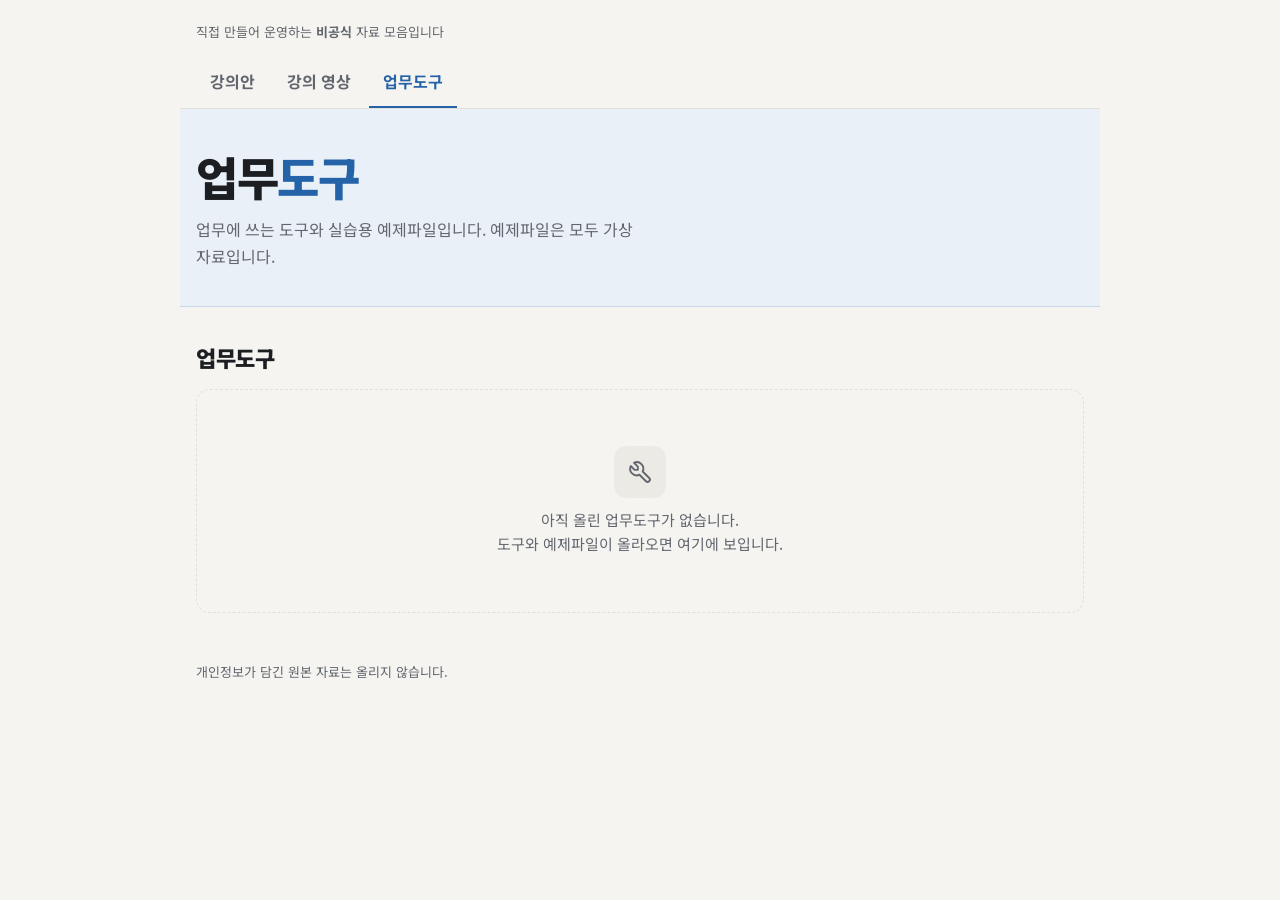
==== tools.html @ 0a762c7c "연수 자료실 첫 틀: 강의안 · 강의 영상 · 업무도구 세 페이지(빈 목록) Co-Authored-By: Claude Opus 5.5 <noreply@anthropic.com> C" ====
<!doctype html>
<html lang="ko">
<head>
<meta charset="utf-8">
<meta name="viewport" content="width=device-width,initial-scale=1">
<title>업무도구</title>
<meta name="description" content="업무에 쓰는 도구와 실습용 예제파일입니다. 예제파일은 모두 가상 자료입니다.">
<link rel="preconnect" href="https://fonts.googleapis.com">
<link rel="preconnect" href="https://fonts.gstatic.com" crossorigin>
<link rel="stylesheet" href="https://fonts.googleapis.com/css2?family=Noto+Sans+KR:wght@400;500;700;900&display=swap">
<link rel="stylesheet" href="assets/lec.css">
</head>
<body data-page="tool">
<div class="wrap">
  <div class="top">
    <small>직접 만들어 운영하는 <b>비공식</b> 자료 모음입니다<span id="stamp"></span></small>
    <nav class="tabs" aria-label="사이트">
      <a href="index.html">강의안</a>
      <a href="videos.html">강의 영상</a>
      <a href="tools.html" aria-current="page">업무도구</a>
    </nav>
  </div>

  <section class="hero">
    <h1>업무<em>도구</em></h1>
    <p>업무에 쓰는 도구와 실습용 예제파일입니다. 예제파일은 모두 가상 자료입니다.</p>
  </section>

  <div class="head">
    <h2>업무도구<em id="total"></em></h2>
    <small id="summary"></small>
  </div>
  <ul class="list" id="list"></ul>

  <footer>개인정보가 담긴 원본 자료는 올리지 않습니다.</footer>
</div>
<script src="assets/lec.js"></script>
</body>
</html>
---- assets/lec.css ----
/* 강의 · 영상 · 업무도구 세 페이지 공용 */
:root{
  --bg:#F5F4F0; --card:#FFFFFF; --ink:#1C1E22; --soft:#62666E; --line:#E2E0DA; --chip:#ECEAE4;
  --acc:#2563A8; --acc-bg:#EAF0F8; --acc-line:#C9D7EA;
  --soon:#8A5A00; --soon-bg:#FFF4D6; --soon-line:#E9C97A;
  --done:#2E6B3F; --done-bg:#E5F2E8;
  --f:"Noto Sans KR","Apple SD Gothic Neo","Malgun Gothic",sans-serif;
}
*{box-sizing:border-box}
html,body{margin:0;background:var(--bg);color:var(--ink);font-family:var(--f);word-break:keep-all}
a{color:inherit}
.wrap{max-width:920px;margin:0 auto;padding:0 16px 80px}
/* 위 띠: 사이트 안 이동 */
.top{padding:22px 0 0}
.top small{display:block;font-size:13px;color:var(--soft);line-height:1.6}
.tabs{display:flex;gap:4px;margin:14px -16px 0;padding:0 16px;border-bottom:1px solid var(--line);overflow-x:auto;scrollbar-width:none}
.tabs::-webkit-scrollbar{display:none}
.tabs a{flex:none;padding:12px 14px 13px;font-size:16px;font-weight:700;text-decoration:none;color:var(--soft);border-bottom:3px solid transparent;margin-bottom:-1px}
.tabs a[aria-current=page]{color:var(--acc);border-bottom-color:var(--acc)}
.tabs .sep{flex:none;width:1px;margin:14px 6px;background:var(--line)}
/* 머리말 */
.hero{margin:0 -16px;padding:40px 16px 36px;background:var(--acc-bg);border-bottom:1px solid var(--acc-line)}
.hero h1{margin:0;font-size:clamp(30px,6vw,46px);font-weight:900;letter-spacing:-.03em;line-height:1.2}
.hero h1 em{font-style:normal;color:var(--acc)}
.hero p{margin:12px 0 0;font-size:16px;line-height:1.7;color:var(--soft);max-width:56ch}
/* 목록 머리 */
.head{display:flex;flex-wrap:wrap;align-items:baseline;gap:4px 10px;margin:34px 0 0}
.head h2{margin:0;font-size:22px;font-weight:900;letter-spacing:-.02em}
.head h2 em{font-style:normal;color:var(--acc);margin-left:6px}
.head small{font-size:13.5px;color:var(--soft)}
.seg{display:inline-flex;background:var(--chip);border-radius:999px;padding:3px;margin:14px 0 0}
.seg[hidden]{display:none}
.seg button{border:0;background:none;font:500 14px var(--f);padding:7px 14px;border-radius:999px;cursor:pointer;color:var(--soft);min-height:36px}
.seg button em{font-style:normal;margin-left:4px;font-size:12px}
.seg button[aria-pressed=true]{background:var(--card);color:var(--ink);box-shadow:0 1px 2px rgba(0,0,0,.08)}
.list{display:flex;flex-direction:column;gap:14px;margin:16px 0 0;padding:0;list-style:none}
/* 아이콘 칸 */
.ico{display:grid;place-items:center;width:52px;height:52px;border-radius:12px;background:var(--acc-bg);color:var(--acc)}
.ico svg{width:26px;height:26px}
/* 소통방 */
.chat{display:grid;grid-template-columns:auto 1fr auto;gap:16px;align-items:center;padding:20px;border:1px solid var(--acc-line);border-radius:14px;background:var(--acc-bg)}
.chat .ico{background:var(--acc);color:#fff}
.chat b{display:block;font-size:17px}
.chat p{margin:4px 0 0;font-size:14.5px;line-height:1.6;color:var(--soft)}
/* 단추 */
.btn{display:inline-flex;align-items:center;justify-content:center;gap:6px;min-height:44px;padding:0 18px;border-radius:10px;font:700 15px var(--f);text-decoration:none;white-space:nowrap;
  border:1px solid var(--acc);background:var(--acc);color:#fff;cursor:pointer}
.btn.ghost{background:var(--card);color:var(--acc)}
.btn svg{width:18px;height:18px;flex:none}
.btn small{font-weight:500;opacity:.8}
.btn[aria-disabled=true]{border-color:var(--line);background:var(--chip);color:var(--soft);cursor:default}
/* 카드 */
.item{display:grid;grid-template-columns:auto 1fr;gap:16px;padding:20px;border:1px solid var(--line);border-radius:14px;background:var(--card)}
.item.done .ico{background:var(--chip);color:var(--soft)}
.when{display:flex;flex-wrap:wrap;align-items:center;gap:6px 10px;font-size:15px;font-weight:700;font-variant-numeric:tabular-nums}
.badge{display:inline-block;padding:2px 10px;border-radius:999px;font-size:13px;font-weight:700;border:1px solid transparent}
.badge.soon{background:var(--soon-bg);color:var(--soon);border-color:var(--soon-line)}
.badge.today{background:var(--acc);color:#fff}
.badge.done{background:var(--done-bg);color:var(--done)}
.item h3{margin:0;font-size:18px;line-height:1.4;letter-spacing:-.01em}
.when + h3{margin-top:8px}
.item p{margin:4px 0 0;font-size:14.5px;line-height:1.65;color:var(--soft)}
.meta{display:flex;flex-wrap:wrap;gap:4px 14px;margin:8px 0 0;padding:0;list-style:none;font-size:13.5px;color:var(--soft)}
.meta li::before{content:"· ";color:var(--line)}
.meta li:first-child::before{content:""}
.tags{display:flex;flex-wrap:wrap;gap:5px;margin:10px 0 0}
.tags span{font-size:12.5px;padding:2px 9px;border-radius:999px;background:var(--chip);color:var(--soft)}
.acts{display:flex;flex-wrap:wrap;gap:8px;margin:14px 0 0}
/* 영상: 그림 칸을 누르면 그 자리에서 재생 */
.vid{padding:0;overflow:hidden;grid-template-columns:1fr;gap:0}
.vid .body{padding:16px 20px 20px}
.screen{position:relative;display:block;width:100%;aspect-ratio:16/9;border:0;padding:0;background:#15171B;cursor:pointer;color:#fff}
.screen img{width:100%;height:100%;object-fit:cover;display:block}
.screen .play{position:absolute;inset:0;margin:auto;width:68px;height:68px;border-radius:50%;background:rgba(20,22,26,.72);display:grid;place-items:center}
.screen .play svg{width:30px;height:30px;margin-left:4px}
.screen .dur{position:absolute;right:10px;bottom:10px;padding:2px 8px;border-radius:6px;background:rgba(20,22,26,.8);font-size:13px;font-variant-numeric:tabular-nums}
.screen:hover .play,.screen:focus-visible .play{background:var(--acc)}
.screen iframe,.screen video{position:absolute;inset:0;width:100%;height:100%;border:0;background:#000}
.vids{display:grid;grid-template-columns:repeat(auto-fill,minmax(min(100%,400px),1fr));gap:16px}
/* 빈 화면 */
.empty{display:flex;flex-direction:column;align-items:center;gap:10px;padding:56px 16px;border:1px dashed var(--line);border-radius:14px;text-align:center;color:var(--soft);font-size:15px;line-height:1.6;grid-column:1 / -1}
.empty .ico{background:var(--chip);color:var(--soft)}
footer{margin-top:48px;font-size:13px;color:var(--soft);line-height:1.7}
a:focus-visible,button:focus-visible{outline:2px solid var(--acc);outline-offset:2px}
@media (max-width:560px){
  .tabs{gap:0}
  .tabs a{padding:12px 10px 13px;font-size:15px}
  .tabs .sep{margin:14px 4px}
  .chat{grid-template-columns:auto 1fr}
  .chat .btn{grid-column:1 / -1}
  .item{grid-template-columns:1fr;gap:10px}
  .item .ico{width:40px;height:40px;border-radius:10px}
  .item .ico svg{width:22px;height:22px}
  .acts .btn{flex:1 1 auto}
}
@media (prefers-reduced-motion:reduce){*{transition:none!important}}
@media print{.tabs,.seg,.chat{display:none}.hero{background:none}.item{break-inside:avoid}}
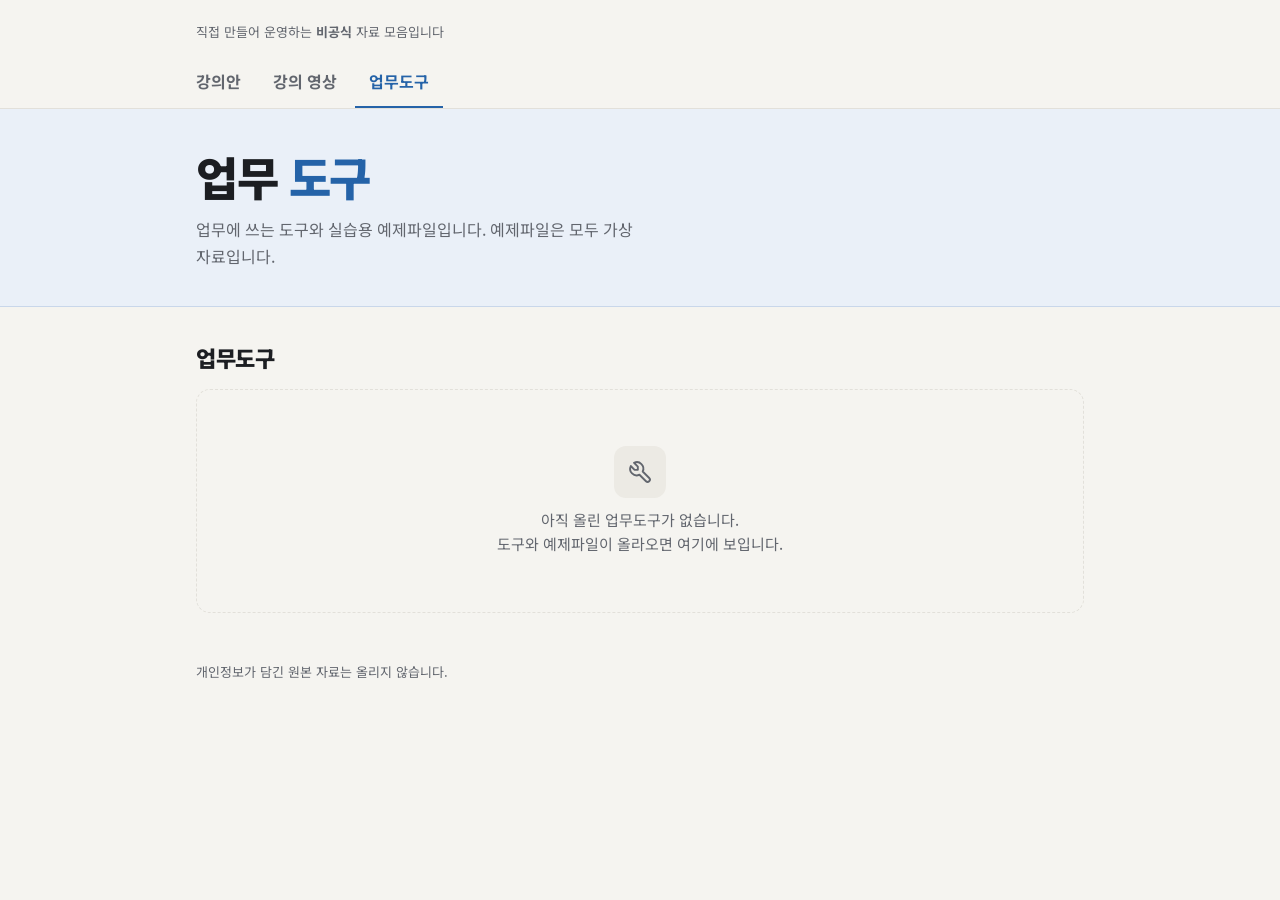
==== commit 5d91609e: "머리 띠를 화면 끝까지 · 제목을 단어 단위로 · 탭 글자 줄 맞춤 - 넓은 화면에서 파란 머리 띠와 탭 밑줄이 본문 폭에서 잘리던 것을 화면 양 끝까지(글은 본문 폭 그대로) -" ====
--- a/tools.html
+++ b/tools.html
@@ -22,7 +22,7 @@
   </div>
 
   <section class="hero">
-    <h1>업무<em>도구</em></h1>
+    <h1>업무 <em>도구</em></h1>
     <p>업무에 쓰는 도구와 실습용 예제파일입니다. 예제파일은 모두 가상 자료입니다.</p>
   </section>
 
--- a/assets/lec.css
+++ b/assets/lec.css
@@ -7,19 +7,20 @@
   --f:"Noto Sans KR","Apple SD Gothic Neo","Malgun Gothic",sans-serif;
 }
 *{box-sizing:border-box}
-html,body{margin:0;background:var(--bg);color:var(--ink);font-family:var(--f);word-break:keep-all}
+html,body{margin:0;overflow-x:clip;background:var(--bg);color:var(--ink);font-family:var(--f);word-break:keep-all}
 a{color:inherit}
 .wrap{max-width:920px;margin:0 auto;padding:0 16px 80px}
 /* 위 띠: 사이트 안 이동 */
 .top{padding:22px 0 0}
 .top small{display:block;font-size:13px;color:var(--soft);line-height:1.6}
-.tabs{display:flex;gap:4px;margin:14px -16px 0;padding:0 16px;border-bottom:1px solid var(--line);overflow-x:auto;scrollbar-width:none}
+.tabs{display:flex;gap:4px;margin:14px calc(50% - 50vw) 0;padding:0 calc(50vw - 50%);border-bottom:1px solid var(--line);overflow-x:auto;scrollbar-width:none}
 .tabs::-webkit-scrollbar{display:none}
 .tabs a{flex:none;padding:12px 14px 13px;font-size:16px;font-weight:700;text-decoration:none;color:var(--soft);border-bottom:3px solid transparent;margin-bottom:-1px}
+.tabs a:first-child{margin-left:-14px}
 .tabs a[aria-current=page]{color:var(--acc);border-bottom-color:var(--acc)}
 .tabs .sep{flex:none;width:1px;margin:14px 6px;background:var(--line)}
-/* 머리말 */
-.hero{margin:0 -16px;padding:40px 16px 36px;background:var(--acc-bg);border-bottom:1px solid var(--acc-line)}
+/* 머리말: 띠는 화면 양 끝까지, 글은 본문 폭에 맞춘다 */
+.hero{margin:0 calc(50% - 50vw);padding:40px calc(50vw - 50%) 36px;background:var(--acc-bg);border-bottom:1px solid var(--acc-line)}
 .hero h1{margin:0;font-size:clamp(30px,6vw,46px);font-weight:900;letter-spacing:-.03em;line-height:1.2}
 .hero h1 em{font-style:normal;color:var(--acc)}
 .hero p{margin:12px 0 0;font-size:16px;line-height:1.7;color:var(--soft);max-width:56ch}
@@ -85,6 +86,7 @@
 @media (max-width:560px){
   .tabs{gap:0}
   .tabs a{padding:12px 10px 13px;font-size:15px}
+  .tabs a:first-child{margin-left:-10px}
   .tabs .sep{margin:14px 4px}
   .chat{grid-template-columns:auto 1fr}
   .chat .btn{grid-column:1 / -1}
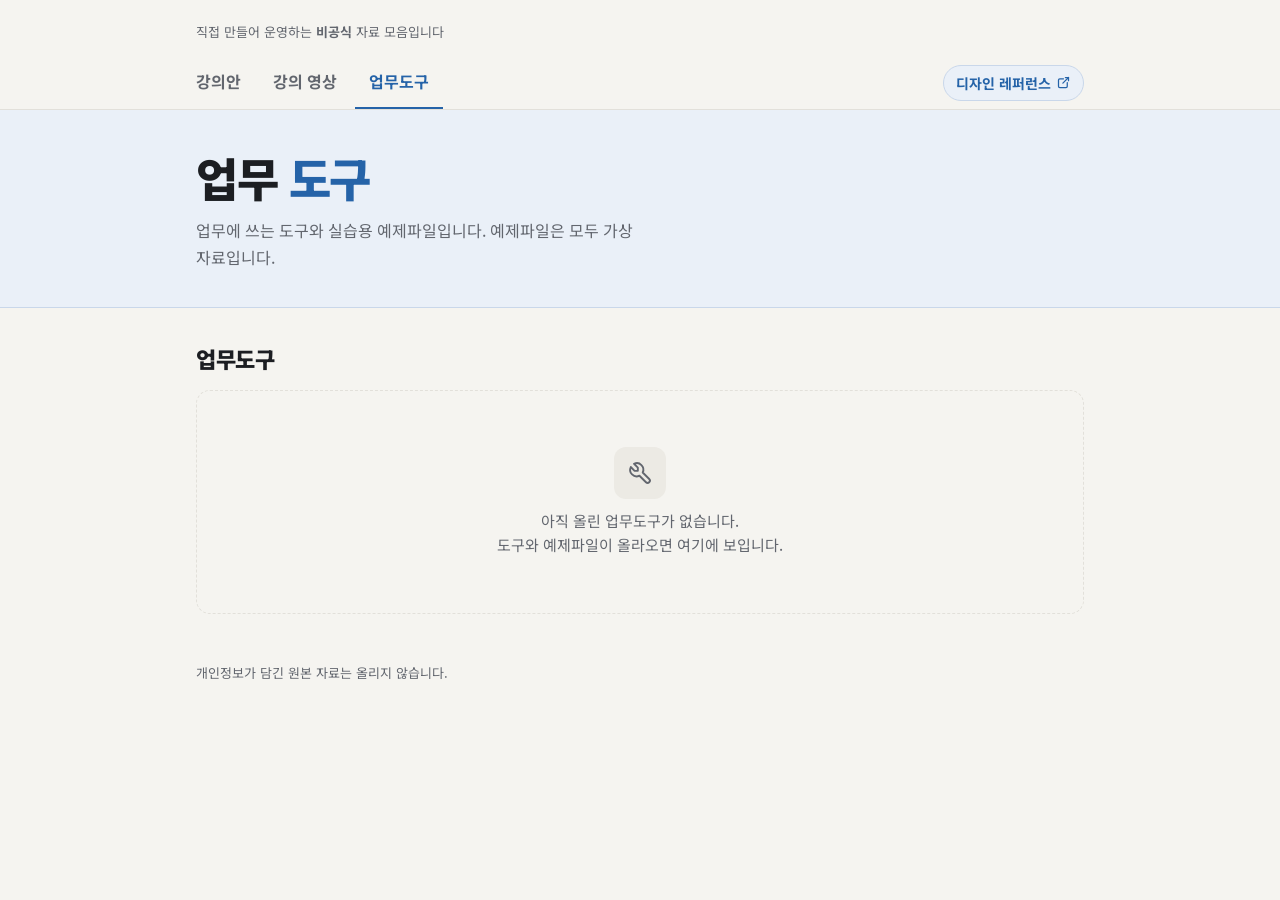
==== commit 3dd756cd: "세 페이지 탭 줄 오른쪽에 '디자인 레퍼런스' 바로가기 단추(새 창) - 360px 화면에서는 아이콘을 빼 탭 줄이 한 화면에 들어가게  Co-Authored-By: Claude " ====
--- a/tools.html
+++ b/tools.html
@@ -18,6 +18,7 @@
       <a href="index.html">강의안</a>
       <a href="videos.html">강의 영상</a>
       <a href="tools.html" aria-current="page">업무도구</a>
+      <a class="ext" href="https://szxv7704-dot.github.io/design-reference-gallery/" target="_blank" rel="noopener">디자인 레퍼런스<svg viewBox="0 0 24 24" fill="none" stroke="currentColor" stroke-width="2" stroke-linecap="round" stroke-linejoin="round" aria-hidden="true"><path d="M12 6h-6a2 2 0 0 0 -2 2v10a2 2 0 0 0 2 2h10a2 2 0 0 0 2 -2v-6"/><path d="M11 13l9 -9"/><path d="M15 4h5v5"/></svg></a>
     </nav>
   </div>
 
--- a/assets/lec.css
+++ b/assets/lec.css
@@ -18,6 +18,11 @@
 .tabs a{flex:none;padding:12px 14px 13px;font-size:16px;font-weight:700;text-decoration:none;color:var(--soft);border-bottom:3px solid transparent;margin-bottom:-1px}
 .tabs a:first-child{margin-left:-14px}
 .tabs a[aria-current=page]{color:var(--acc);border-bottom-color:var(--acc)}
+/* 바깥 사이트로 가는 단추: 탭 줄 오른쪽 끝, 새 창 */
+.tabs a.ext{margin:8px 0 8px auto;padding:0 12px;display:inline-flex;align-items:center;gap:5px;min-height:36px;align-self:center;
+  border:1px solid var(--acc-line);border-radius:999px;background:var(--acc-bg);color:var(--acc);font-size:14px;border-bottom-width:1px}
+.tabs a.ext:hover{border-color:var(--acc)}
+.tabs a.ext svg{width:15px;height:15px}
 .tabs .sep{flex:none;width:1px;margin:14px 6px;background:var(--line)}
 /* 머리말: 띠는 화면 양 끝까지, 글은 본문 폭에 맞춘다 */
 .hero{margin:0 calc(50% - 50vw);padding:40px calc(50vw - 50%) 36px;background:var(--acc-bg);border-bottom:1px solid var(--acc-line)}
@@ -87,6 +92,7 @@
   .tabs{gap:0}
   .tabs a{padding:12px 10px 13px;font-size:15px}
   .tabs a:first-child{margin-left:-10px}
+  .tabs a.ext{padding:0 10px;font-size:13.5px;margin-left:12px}
   .tabs .sep{margin:14px 4px}
   .chat{grid-template-columns:auto 1fr}
   .chat .btn{grid-column:1 / -1}
@@ -97,3 +103,5 @@
 }
 @media (prefers-reduced-motion:reduce){*{transition:none!important}}
 @media print{.tabs,.seg,.chat{display:none}.hero{background:none}.item{break-inside:avoid}}
+/* 아주 좁은 화면(360px 안팎): 바깥 단추의 아이콘을 빼서 탭 줄이 한 화면에 들어가게 */
+@media (max-width:380px){.tabs a.ext{margin-left:6px;padding:0 9px}.tabs a.ext svg{display:none}}
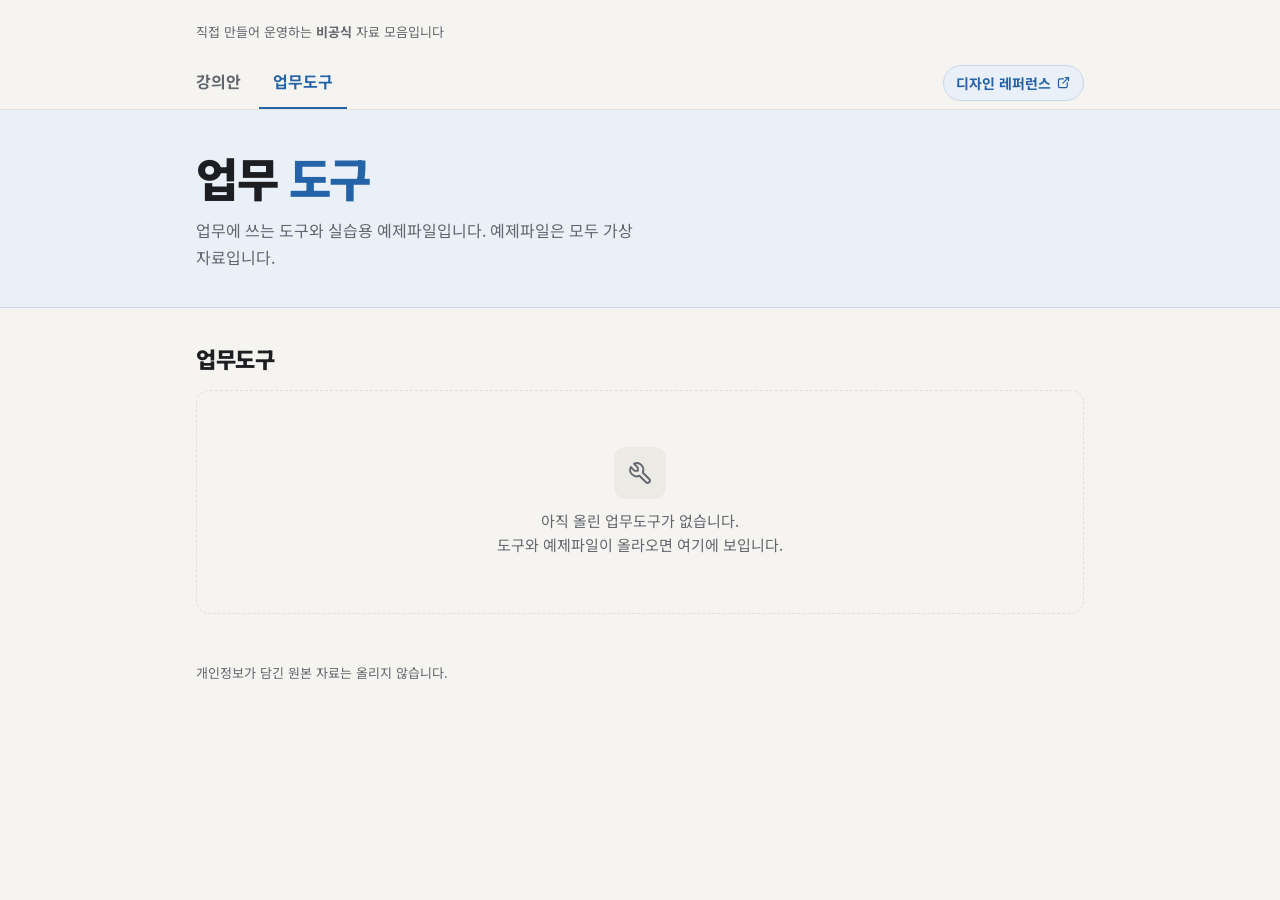
==== commit 06765f44: "메인에 바로가기 카드 배너 추가, 강의 영상 페이지 제거 - 머리말 바로 아래 카드 3장: 강의 소통방 · 디자인 레퍼런스 · 전북GPT - 강의 소통방은 목록 안 띠에서 배너로 " ====
--- a/tools.html
+++ b/tools.html
@@ -16,7 +16,6 @@
     <small>직접 만들어 운영하는 <b>비공식</b> 자료 모음입니다<span id="stamp"></span></small>
     <nav class="tabs" aria-label="사이트">
       <a href="index.html">강의안</a>
-      <a href="videos.html">강의 영상</a>
       <a href="tools.html" aria-current="page">업무도구</a>
       <a class="ext" href="https://szxv7704-dot.github.io/design-reference-gallery/" target="_blank" rel="noopener">디자인 레퍼런스<svg viewBox="0 0 24 24" fill="none" stroke="currentColor" stroke-width="2" stroke-linecap="round" stroke-linejoin="round" aria-hidden="true"><path d="M12 6h-6a2 2 0 0 0 -2 2v10a2 2 0 0 0 2 2h10a2 2 0 0 0 2 -2v-6"/><path d="M11 13l9 -9"/><path d="M15 4h5v5"/></svg></a>
     </nav>
--- a/assets/lec.css
+++ b/assets/lec.css
@@ -1,4 +1,4 @@
-/* 강의 · 영상 · 업무도구 세 페이지 공용 */
+/* 강의안 · 업무도구 두 페이지 공용 */
 :root{
   --bg:#F5F4F0; --card:#FFFFFF; --ink:#1C1E22; --soft:#62666E; --line:#E2E0DA; --chip:#ECEAE4;
   --acc:#2563A8; --acc-bg:#EAF0F8; --acc-line:#C9D7EA;
@@ -43,11 +43,28 @@
 /* 아이콘 칸 */
 .ico{display:grid;place-items:center;width:52px;height:52px;border-radius:12px;background:var(--acc-bg);color:var(--acc)}
 .ico svg{width:26px;height:26px}
-/* 소통방 */
-.chat{display:grid;grid-template-columns:auto 1fr auto;gap:16px;align-items:center;padding:20px;border:1px solid var(--acc-line);border-radius:14px;background:var(--acc-bg)}
-.chat .ico{background:var(--acc);color:#fff}
-.chat b{display:block;font-size:17px}
-.chat p{margin:4px 0 0;font-size:14.5px;line-height:1.6;color:var(--soft)}
+/* 바로가기 배너: 머리말 바로 아래 카드 세 장. 넓은 화면은 한 줄, 좁은 화면은 가로형 카드로 쌓는다 */
+.quick{display:grid;grid-template-columns:repeat(3,minmax(0,1fr));gap:14px;margin:22px 0 0}
+.qcard{position:relative;display:flex;flex-direction:column;align-items:flex-start;gap:6px;padding:22px 20px 18px;border:1px solid var(--line);border-radius:16px;background:var(--card);
+  text-decoration:none;color:var(--ink);box-shadow:0 1px 2px rgba(0,0,0,.04);transition:border-color .15s,box-shadow .15s,transform .15s}
+.qcard:hover{border-color:var(--acc);box-shadow:0 6px 18px rgba(37,99,168,.12);transform:translateY(-2px)}
+.qico{display:grid;place-items:center;width:48px;height:48px;border-radius:12px;background:var(--acc-bg);color:var(--acc);margin-bottom:8px}
+.qico svg{width:26px;height:26px}
+.qcard:first-child .qico{background:var(--acc);color:#fff}
+.qcard b{font-size:18px;font-weight:900;letter-spacing:-.02em}
+.qdesc{font-size:14px;line-height:1.6;color:var(--soft)}
+.qgo{display:inline-flex;align-items:center;gap:4px;margin-top:auto;padding-top:10px;font-size:14.5px;font-weight:700;color:var(--acc)}
+.qgo svg{width:17px;height:17px;transition:transform .15s}
+.qcard:hover .qgo svg{transform:translateX(3px)}
+@media (max-width:680px){
+  .quick{grid-template-columns:1fr;gap:10px;margin-top:18px}
+  .qcard{display:grid;grid-template-columns:auto 1fr auto;grid-template-rows:auto auto;column-gap:14px;row-gap:2px;align-items:center;padding:14px 16px}
+  .qico{grid-row:1 / 3;width:44px;height:44px;margin:0}
+  .qcard b{font-size:16.5px}
+  .qdesc{grid-column:2;font-size:13.5px;line-height:1.5}
+  .qgo{grid-column:3;grid-row:1 / 3;margin:0;padding:0;font-size:0}
+  .qgo svg{width:20px;height:20px}
+}
 /* 단추 */
 .btn{display:inline-flex;align-items:center;justify-content:center;gap:6px;min-height:44px;padding:0 18px;border-radius:10px;font:700 15px var(--f);text-decoration:none;white-space:nowrap;
   border:1px solid var(--acc);background:var(--acc);color:#fff;cursor:pointer}
@@ -72,17 +89,6 @@
 .tags{display:flex;flex-wrap:wrap;gap:5px;margin:10px 0 0}
 .tags span{font-size:12.5px;padding:2px 9px;border-radius:999px;background:var(--chip);color:var(--soft)}
 .acts{display:flex;flex-wrap:wrap;gap:8px;margin:14px 0 0}
-/* 영상: 그림 칸을 누르면 그 자리에서 재생 */
-.vid{padding:0;overflow:hidden;grid-template-columns:1fr;gap:0}
-.vid .body{padding:16px 20px 20px}
-.screen{position:relative;display:block;width:100%;aspect-ratio:16/9;border:0;padding:0;background:#15171B;cursor:pointer;color:#fff}
-.screen img{width:100%;height:100%;object-fit:cover;display:block}
-.screen .play{position:absolute;inset:0;margin:auto;width:68px;height:68px;border-radius:50%;background:rgba(20,22,26,.72);display:grid;place-items:center}
-.screen .play svg{width:30px;height:30px;margin-left:4px}
-.screen .dur{position:absolute;right:10px;bottom:10px;padding:2px 8px;border-radius:6px;background:rgba(20,22,26,.8);font-size:13px;font-variant-numeric:tabular-nums}
-.screen:hover .play,.screen:focus-visible .play{background:var(--acc)}
-.screen iframe,.screen video{position:absolute;inset:0;width:100%;height:100%;border:0;background:#000}
-.vids{display:grid;grid-template-columns:repeat(auto-fill,minmax(min(100%,400px),1fr));gap:16px}
 /* 빈 화면 */
 .empty{display:flex;flex-direction:column;align-items:center;gap:10px;padding:56px 16px;border:1px dashed var(--line);border-radius:14px;text-align:center;color:var(--soft);font-size:15px;line-height:1.6;grid-column:1 / -1}
 .empty .ico{background:var(--chip);color:var(--soft)}
@@ -94,14 +100,21 @@
   .tabs a:first-child{margin-left:-10px}
   .tabs a.ext{padding:0 10px;font-size:13.5px;margin-left:12px}
   .tabs .sep{margin:14px 4px}
-  .chat{grid-template-columns:auto 1fr}
-  .chat .btn{grid-column:1 / -1}
   .item{grid-template-columns:1fr;gap:10px}
   .item .ico{width:40px;height:40px;border-radius:10px}
   .item .ico svg{width:22px;height:22px}
   .acts .btn{flex:1 1 auto}
 }
 @media (prefers-reduced-motion:reduce){*{transition:none!important}}
-@media print{.tabs,.seg,.chat{display:none}.hero{background:none}.item{break-inside:avoid}}
+@media print{.tabs,.seg,.quick{display:none}.hero{background:none}.item{break-inside:avoid}}
 /* 아주 좁은 화면(360px 안팎): 바깥 단추의 아이콘을 빼서 탭 줄이 한 화면에 들어가게 */
 @media (max-width:380px){.tabs a.ext{margin-left:6px;padding:0 9px}.tabs a.ext svg{display:none}}
+
+/* 연수생용 실습 자료: 정적 파일 + JSON 목록 */
+#practice{scroll-margin-top:24px}.practice-intro{color:var(--soft);line-height:1.7;font-size:15px}
+.practice-grid{display:grid;grid-template-columns:repeat(3,minmax(0,1fr));gap:14px;margin-top:18px}
+.practice-card{background:white;border:1px solid var(--line);border-radius:14px;padding:22px;display:flex;flex-direction:column;min-width:0}
+.practice-session{font-size:13px;font-weight:700;color:var(--acc);margin:0 0 12px}
+.practice-card h3{font-size:19px;line-height:1.5;margin:0}.practice-desc{font-size:14px;line-height:1.7;color:var(--soft);flex:1}
+.practice-bottom{display:flex;flex-wrap:wrap;align-items:center;justify-content:space-between;gap:10px;margin-top:16px}.practice-format{font-weight:700;font-size:12px;color:var(--soft)}
+@media(max-width:680px){.practice-grid{grid-template-columns:1fr}.practice-card{padding:20px}.practice-desc{margin-bottom:0}}
